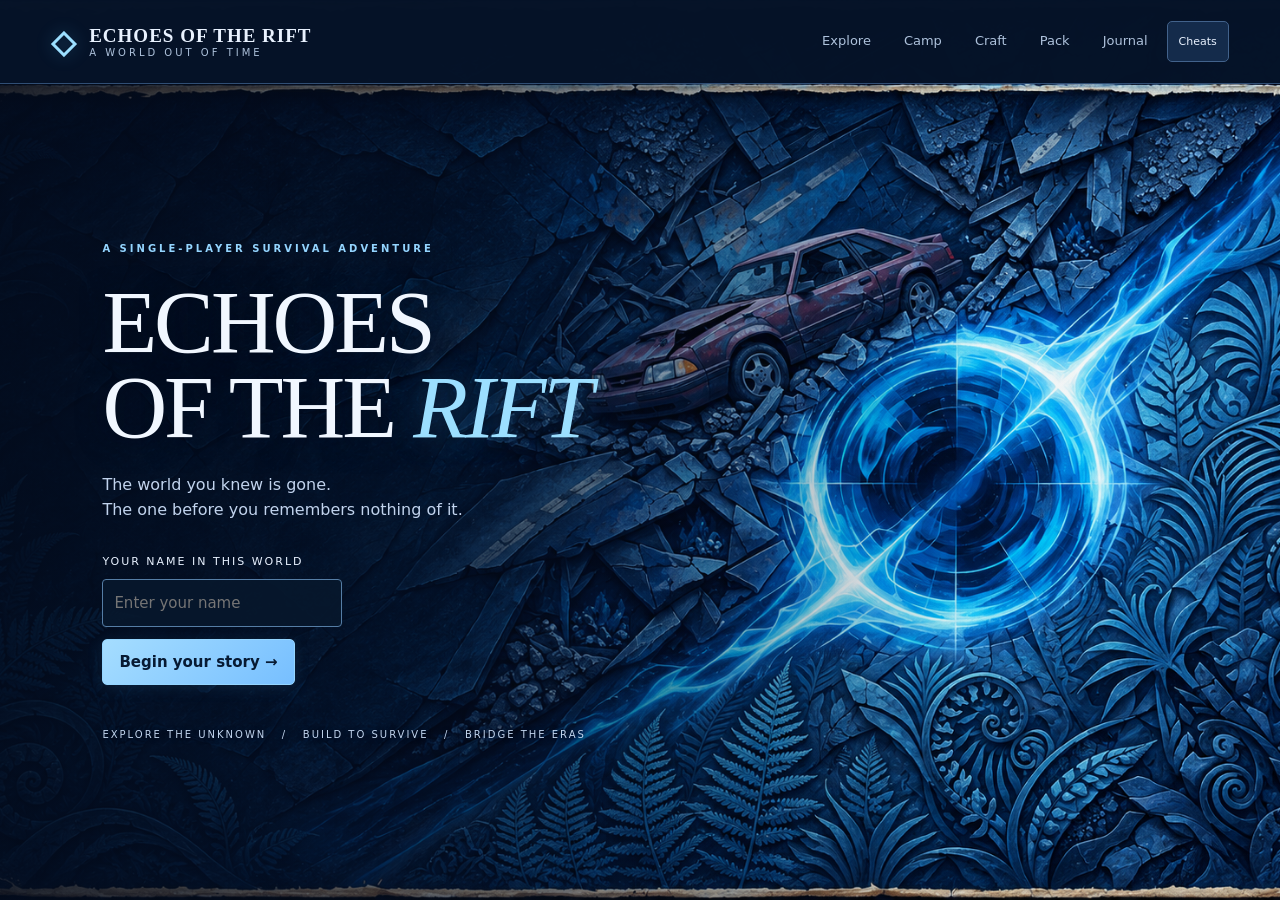
==== index.html @ 446ba833 "Add files via upload" ====
<!doctype html><html lang="en"><head><meta charset="utf-8"><meta name="viewport" content="width=device-width,initial-scale=1,viewport-fit=cover"><meta name="theme-color" content="#071326"><meta name="description" content="Echoes of the Rift — a single-player survival adventure across a fractured prehistoric Earth."><title>Echoes of the Rift · Echoes of the Rift</title><link rel="icon" href="assets/favicon.svg" type="image/svg+xml"><link rel="stylesheet" href="assets/style.css"><script defer src="assets/relationship.js"></script><script defer src="assets/engine.js"></script><script defer src="assets/cheats.js"></script><script defer src="assets/app.js"></script></head><body data-page="title"><header><a class="brand" href="index.html"><span class="sigil">◇</span><span>ECHOES OF THE RIFT<small>A WORLD OUT OF TIME</small></span></a><nav aria-label="Game pages"><a href="world.html" data-nav="world">Explore</a><a href="camp.html" data-nav="camp">Camp</a><a href="crafting.html" data-nav="crafting">Craft</a><a href="inventory.html" data-nav="pack">Pack</a><a href="journal.html" data-nav="journal">Journal</a><button id="cheats-menu" type="button">Cheats<span id="cheats-badge" hidden> · USED</span></button></nav></header><main class="hero"><div class="hero-art" role="img" aria-label="Electric blue temporal rift, shattered highway stone, a burgundy Mustang, and prehistoric fern carvings framed by parchment"></div><div class="hero-content"><div class="eyebrow">A single-player survival adventure</div><h1>ECHOES<br>OF THE <em>RIFT</em></h1><p>The world you knew is gone.<br>The one before you remembers nothing of it.</p><form id="new-game"><label for="hero-name">YOUR NAME IN THIS WORLD</label><input id="hero-name" maxlength="24" placeholder="Enter your name" autocomplete="given-name" required><div class="row"><button class="primary" type="submit">Begin your story →</button><button type="button" id="continue" hidden>Continue journey</button></div></form><div class="hero-footer">EXPLORE THE UNKNOWN &nbsp; / &nbsp; BUILD TO SURVIVE &nbsp; / &nbsp; BRIDGE THE ERAS</div></div></main><div id="notice" role="status" hidden></div><dialog id="dialog" aria-label="Game event"></dialog></body></html>
---- assets/style.css ----
[hidden]{display:none!important}
:root{color-scheme:dark;--bg:#071326;--panel:#102440;--line:#304e74;--ink:#e9f2ff;--muted:#aec2dc;--gold:#94d5ff;--mint:#abd9ff;--purple:#b0bfff}*{box-sizing:border-box}body{margin:0;background:var(--bg);color:var(--ink);font:15px/1.6 system-ui,sans-serif}a{color:inherit;text-decoration:none}button,input,select{font:inherit}button,.button{border:1px solid var(--line);border-radius:5px;background:#1b385d;color:var(--ink);padding:10px 16px;cursor:pointer;display:inline-block}button:hover,.button:hover{border-color:var(--gold);background:#284d79}button:disabled{opacity:.4;cursor:not-allowed}.primary{background:var(--gold);color:#071a33;border-color:var(--gold);font-weight:700}.primary:hover{background:#c4e9ff;color:#102440}input,select{padding:11px;background:#0a1b34;border:1px solid var(--line);color:var(--ink);border-radius:4px;max-width:100%}button:focus-visible,a:focus-visible,input:focus-visible{outline:3px solid var(--purple);outline-offset:3px}header{height:84px;border-bottom:1px solid var(--line);display:flex;align-items:center;justify-content:space-between;padding:0 4vw;gap:15px}.brand{display:flex;align-items:center;gap:12px;font:600 19px Georgia,serif;letter-spacing:1px}.sigil{font-size:32px;color:var(--gold)}header small{font:10px system-ui;display:block;color:var(--muted);letter-spacing:3px}nav{display:flex;gap:5px}nav a{color:var(--muted);padding:10px 14px;font-size:13px}nav a.active{background:#1a3b62;color:var(--gold);border-radius:4px}.shell{max-width:1500px;padding:28px 4vw 40px;margin:auto}.eyebrow{letter-spacing:3px;font-size:10px;font-weight:700;color:var(--gold);text-transform:uppercase}h1,h2,h3{font-family:Georgia,serif;font-weight:400;line-height:1.15}h1{font-size:44px;margin:8px 0 14px}h2{font-size:27px;margin:5px 0 18px}h3{font-size:21px;margin:0 0 12px}p{color:var(--muted)}.page-title{display:flex;justify-content:space-between;align-items:center;gap:18px;margin-bottom:22px}.page-title p{margin:0}.pill{border:1px solid var(--line);padding:5px 10px;color:var(--mint);font-size:11px;border-radius:20px}.grid{display:grid;grid-template-columns:1fr 320px;gap:20px}.cards{display:grid;grid-template-columns:repeat(3,1fr);gap:16px}.card{background:var(--panel);border:1px solid var(--line);border-radius:7px;padding:22px;margin-bottom:16px}.card p{font-size:13px}.card .eyebrow{margin-bottom:12px}.row{display:flex;gap:10px;align-items:center;flex-wrap:wrap}.spread{justify-content:space-between}.muted{color:var(--muted)}.gold{color:var(--gold)}.purple{color:var(--purple)}.tiny{font-size:12px}.metrics{display:grid;grid-template-columns:repeat(4,1fr);gap:14px;margin:18px 0}.metric{background:#10213b;border:1px solid var(--line);padding:13px 17px;border-radius:5px}.metric span{font-size:10px;letter-spacing:2px;color:var(--muted);text-transform:uppercase}.metric strong{display:block;font-weight:400;font-size:20px;margin:3px 0}.bar{height:4px;background:#304e74;margin-top:8px;border-radius:5px;overflow:hidden}.bar i{display:block;height:100%;background:var(--gold)}.world{position:relative;overflow:hidden;border-radius:6px;border:1px solid #47648a;background:#142b4e}.world canvas{display:block;width:100%;aspect-ratio:1.55;touch-action:none}.map-label{position:absolute;left:20px;top:17px;pointer-events:none;text-shadow:0 2px 5px #000}.map-label strong{display:block;font:24px Georgia}.legend{position:absolute;bottom:14px;right:14px;background:#09192dc9;padding:8px 12px;font-size:10px;color:var(--muted);pointer-events:none}.map-actions{display:flex;gap:10px;justify-content:space-between;padding:15px;background:#102440;border-top:1px solid var(--line);flex-wrap:wrap}.locations{display:grid;grid-template-columns:repeat(3,1fr);gap:8px;margin-top:12px}.locations button{text-align:left;font-size:12px}.locations button.selected{border-color:var(--gold);color:var(--gold)}.log{max-height:205px;overflow:auto}.log p{margin:0 0 10px;border-left:2px solid #547ca6;padding-left:10px;font-size:12px}.quest-step{padding:10px 0;border-bottom:1px solid var(--line);font-size:13px}.quest-step.done{color:var(--mint)}.quest-card.completed{opacity:.7}.quest-card.current{border-color:var(--gold)}.inventory{display:grid;grid-template-columns:repeat(3,1fr);gap:9px}.item{padding:14px;background:#0d2240;border:1px solid var(--line);border-radius:5px;font-size:13px}.item b{display:block;color:var(--gold);font-size:22px}.hero{min-height:calc(100svh - 84px);position:relative;display:flex;align-items:center;overflow:hidden}.hero canvas{position:absolute;inset:0;width:100%;height:100%;opacity:.8}.hero:after{content:'';position:absolute;inset:0;background:linear-gradient(90deg,#050f26ed,#07152ba3 46%,#09172b08)}.hero-content{position:relative;z-index:1;padding:70px 8vw;max-width:820px}.hero h1{font-size:clamp(52px,7vw,104px);line-height:.94;letter-spacing:-3px;margin:23px 0}.hero h1 em{color:var(--gold);font-weight:400}.hero p{max-width:470px;font-size:16px}.hero form{margin-top:30px}.hero label{display:block;font-size:11px;letter-spacing:2px;margin-bottom:8px}.hero input{width:240px}.hero .row{margin-top:12px}.hero-footer{margin-top:42px;color:var(--muted);font-size:10px;letter-spacing:2px}.quote{font:italic 21px/1.6 Georgia;color:var(--gold)}.number{font:42px Georgia;color:#6b88b0}.recipe-cost{min-height:50px;font-size:12px;color:var(--muted)}.controls{padding:14px 0;color:var(--muted);font-size:12px}footer{margin-top:30px;color:#94abc9;font-size:11px;border-top:1px solid var(--line);padding-top:16px}#notice{position:fixed;bottom:25px;left:50%;transform:translateX(-50%);z-index:100;background:#94d5ff;color:#081c35;padding:14px 22px;border-radius:5px;max-width:90vw;box-shadow:0 6px 30px #0008}dialog{background:#112644;border:1px solid var(--gold);border-radius:8px;color:var(--ink);max-width:580px;width:94vw;padding:30px}dialog::backdrop{background:#020817de}dialog h2{margin-top:0}.dialog-actions{margin-top:20px;display:flex;gap:10px;flex-wrap:wrap}.path-puzzle{display:grid;grid-template-columns:repeat(4,1fr);gap:8px;margin:18px 0}.path-puzzle button{min-height:58px}.path-puzzle .chosen{background:#354d89}.health{color:#e4a49b}.banner{background:#1c355d;border:1px solid #4b6da0;border-radius:5px;padding:15px 20px;margin-bottom:20px}.hidden{display:none!important}details{padding:12px 0}summary{cursor:pointer;color:var(--gold)}.danger{border-color:#a96e64;color:#e5a99d}@media(max-width:1000px){header{height:auto;padding:15px 4vw;flex-wrap:wrap}.grid{grid-template-columns:1fr 280px}.cards{grid-template-columns:repeat(2,1fr)}nav a{padding:8px 9px}.inventory{grid-template-columns:repeat(2,1fr)}}@media(max-width:740px){header{gap:10px}.brand{font-size:16px}header small{font-size:8px}nav{width:100%;overflow:auto;justify-content:space-between}nav a{padding:7px 8px;font-size:12px}.shell{padding:20px 4vw}.grid{grid-template-columns:1fr}.cards{grid-template-columns:1fr}.metrics{gap:6px;grid-template-columns:repeat(2,1fr)}h1{font-size:34px}.page-title{align-items:flex-start}.page-title .pill{white-space:nowrap}.hero-content{padding:40px 6vw}.hero h1{letter-spacing:-2px}.hero input{width:100%}.hero .row>*{flex:1}.world canvas{aspect-ratio:1.05}.locations{grid-template-columns:repeat(2,1fr)}.map-label strong{font-size:18px}.legend{font-size:8px}.card{padding:18px}.inventory{grid-template-columns:repeat(2,1fr)}}@media(prefers-reduced-motion:reduce){*{scroll-behavior:auto!important}}

.art-panel{margin:0 0 16px;overflow:hidden;border-radius:5px;background:#08182f;border:1px solid #476083}.art-panel svg{display:block;width:100%;height:auto;overflow:hidden}.story-panels{display:grid;grid-template-columns:repeat(2,minmax(0,1fr));gap:10px;align-items:start}.story-panels .art-panel{margin:0}.story-panels .art-panel:last-child{grid-column:1/-1;width:60%;justify-self:center}.recipe-card{overflow:hidden}.recipe-card>.art-panel{margin:-22px -22px 18px;border:0;border-radius:0}.recipe-card>.art-panel svg{max-height:180px}.camp-scene{position:relative}.camp-scene>.art-panel{margin:0}.camp-scene svg{max-height:420px}.scene-caption{padding:18px 22px;background:#142d4c;border:1px solid var(--line);border-top:0;border-radius:0 0 5px 5px}.scene-caption h2{margin-bottom:0}.companion-art{max-width:420px}.quest-art{max-width:520px}.field-guide{display:grid;grid-template-columns:1fr 1fr;gap:12px}.field-guide .art-panel{margin:0}.hero-art{position:absolute;inset:0;background:linear-gradient(0deg,#081b3899,#081b3855),url('art/story-sheet.jpg');background-size:cover;opacity:.5}.hero canvas{opacity:.35}dialog .art-panel{max-height:260px}dialog .art-panel svg{max-height:260px}.location-art>.art-panel{margin:-22px -22px 20px;border:0;border-radius:5px 5px 0 0}@media(max-width:740px){.recipe-card>.art-panel{margin:-18px -18px 18px}.story-panels{gap:6px}.story-panels .art-panel:last-child{width:80%}.location-art>.art-panel{margin:-18px -18px 18px}.field-guide{grid-template-columns:1fr}.hero-art{background-position:65% center}}

.recipe-card>.art-panel svg,.camp-scene svg,dialog .art-panel svg{max-height:none}dialog .art-panel{max-height:none;max-width:460px;margin-left:auto;margin-right:auto}
/* The supplied map is displayed intact; all labels are live HTML controls. */
.atlas{border:1px solid #586257;border-radius:8px;overflow:hidden;background:#0a1a30}.atlas-toolbar{padding:13px 16px;background:#173153;display:flex;gap:12px;align-items:center;justify-content:space-between;flex-wrap:wrap}.atlas-subtitle{display:block;font:17px Georgia;margin-top:3px;color:#d0e7ff}.atlas-tools{display:flex;align-items:center;gap:5px;flex-wrap:wrap}.atlas-tools button{padding:6px 10px;font-size:11px;min-height:36px}.atlas-tools output{font:11px system-ui;min-width:34px;text-align:center;color:var(--gold)}.atlas-viewport{position:relative;width:100%;aspect-ratio:1376/850;overflow:hidden;background:#07152c;touch-action:none;cursor:grab;isolation:isolate}.atlas-viewport.grabbing{cursor:grabbing}.atlas-stage{position:absolute;left:0;top:0;transform-origin:0 0;will-change:transform;--map-inverse:1}.atlas-stage>img{width:100%;height:100%;display:block;user-select:none;-webkit-user-drag:none;pointer-events:none}.atlas-marker{position:absolute;display:flex;flex-direction:column;align-items:center;gap:3px;transform:translate(-50%,-14px) scale(var(--map-inverse));transform-origin:50% 14px;padding:0;background:none;border:0;border-radius:0;white-space:nowrap;z-index:2;line-height:1.2;min-width:38px;min-height:42px;color:#e4efff;box-shadow:none}.atlas-marker:hover{background:none;border:0;z-index:10}.marker-dot{display:flex;align-items:center;justify-content:center;background:#0f2848ef;border:1px solid #9ccff7;width:26px;height:26px;border-radius:50%;color:#bee8ff;font-size:16px;box-shadow:0 1px 8px #0008}.marker-label{background:#0d2342f0;border:1px solid #6b92ba;padding:5px 8px;border-radius:3px;color:#ebf4ff;font-size:10px;font-weight:600;letter-spacing:.2px;box-shadow:0 2px 8px #0006;text-align:center;max-width:165px;white-space:normal}.marker-label small{display:block;font-size:8px;letter-spacing:1.3px;color:#abd9ff;margin-top:3px}.atlas-marker.current .marker-dot{background:#9bd9ff;color:#102440;border-color:#e0f5ff}.atlas-marker.current .marker-label{border-color:#9bd9ff}.atlas-marker.anomaly .marker-dot{border-color:#ccadff;color:#dfcaff;background:#3b2355}.atlas-marker.locked .marker-label{color:#b9c9df;background:#122540ed}.atlas-marker.locked .marker-dot{color:#a4b6cd;border-color:#708dad}.atlas-marker.selected{z-index:8}.atlas-marker.selected .marker-dot{outline:3px solid #bceaffbb;outline-offset:3px}.atlas-marker.selected .marker-label,.atlas-marker:hover .marker-label{background:#a7dfff;color:#10223e;border-color:#e3f5ff}.atlas-marker.selected .marker-label small{color:#204d78}.atlas-stage.labels-off .marker-label{opacity:0;pointer-events:none}.atlas-stage.labels-off .atlas-marker:hover .marker-label,.atlas-stage.labels-off .atlas-marker:focus-visible .marker-label{opacity:1}.atlas-key{position:absolute;bottom:10px;left:12px;pointer-events:none;font:9px system-ui;letter-spacing:1px;background:#0a2341e8;color:#d6ecff;border:1px solid #84a8d077;padding:7px 10px;border-radius:3px}.atlas-selection{display:grid;grid-template-columns:1fr auto;gap:14px;padding:20px;border-top:1px solid #586257;background:#132b4a}.atlas-selection h2{font-size:25px;margin:7px 0}.atlas-selection p{font-size:12px;margin:8px 0}.atlas-actions{display:flex;flex-direction:column;justify-content:center;gap:8px;max-width:230px}.atlas-actions button{font-size:12px}.atlas-destinations{margin:10px 0 16px}.atlas-destinations summary{font-size:12px}.atlas-destinations .locations{grid-template-columns:repeat(3,1fr)}@media(max-width:1000px){.grid:has(.atlas){grid-template-columns:1fr}.grid:has(.atlas)>aside{display:grid;grid-template-columns:repeat(3,1fr);gap:14px;align-items:start}}@media(max-width:740px){.atlas-toolbar{padding:12px;gap:10px}.atlas-toolbar>div{width:100%}.atlas-tools button{min-height:42px;padding:8px 10px}.atlas-viewport{aspect-ratio:1.15;min-height:310px}.atlas-selection{grid-template-columns:1fr;padding:16px}.atlas-actions{max-width:none;flex-direction:column}.atlas-actions button{width:100%;min-height:44px}.atlas-destinations .locations{grid-template-columns:repeat(2,1fr)}.marker-label{font-size:10px;padding:5px 7px;max-width:135px}.grid:has(.atlas)>aside{display:block}.atlas-key{font-size:8px;padding:6px;left:7px;bottom:7px}}

.grid>section,.grid>aside{min-width:0}.atlas-stage.overview .atlas-marker:not(.selected):not(.current) .marker-label{opacity:0;pointer-events:none}.atlas-stage.overview .atlas-marker:hover .marker-label,.atlas-stage.overview .atlas-marker:focus-visible .marker-label{opacity:1}.atlas-stage.labels-off .atlas-marker.selected .marker-label{opacity:0}

.atlas-stage.night>img{filter:brightness(.65) saturate(.8)}.atlas-stage.night.lit>img{filter:brightness(.88)}
.bond-card{border-color:#506b9a;background:linear-gradient(135deg,#152b4a,#182646)}.bond-card .pill{color:#cbddff;border-color:#667fa8}.bond-meters{display:grid;grid-template-columns:1fr 1fr;gap:20px;margin:24px 0}.bond-meters .row{font-size:12px}.bond-meters strong{color:#cce8ff;font-weight:500}.bond-meters small{color:#a5b8d4;font-size:10px}.bond-track{height:7px;background:#334d74;overflow:hidden;border-radius:10px;margin-top:9px}.bond-track i{display:block;height:100%;background:#a8c3ff;border-radius:10px}.bond-meters>div:first-child i{background:#8ed1ff}.bond-next{padding:13px 16px;border-left:2px solid #a8c3ff;background:#0b1d3855}.bond-activities{display:grid;grid-template-columns:repeat(3,1fr);gap:8px;margin-top:18px}.bond-activities button{text-align:left;font-size:13px;min-height:76px}.bond-activities small{display:block;font-size:10px;color:#c1d3ed;margin-top:7px;line-height:1.5}.bond-perks{border-top:1px solid #465e86;padding-top:18px;margin-top:20px}.bond-perks h3{font-size:20px}.bond-perks p{font-size:12px}.bond-ending{border:1px solid #769bc1;padding:18px;border-radius:5px;margin:18px 0}.bond-ending h3{margin-top:8px}.bond-memory{display:flex;gap:18px;border-top:1px solid #3e5478;padding:20px 0}.bond-memory h3{font-size:21px}.bond-memory p{margin:7px 0 12px}.bond-inline{border-top:1px solid #435f85;padding-top:12px;margin-top:16px;display:flex;flex-direction:column;gap:3px;font-size:12px}.bond-inline small{color:#b8cdff}.bond-dialogue{border-left:2px solid #9fbfff;padding-left:18px}.bond-dialogue p{margin:16px 0}.bond-dialogue strong{display:block;font-size:10px;text-transform:uppercase;letter-spacing:1.6px;color:#abd9ff;margin-bottom:6px}.bond-dialogue span{font:italic 17px/1.65 Georgia;color:#e0eaff}.bond-cinematic{position:relative;overflow:hidden;border-radius:6px;border:1px solid #54739e;margin-bottom:18px;background:#0a203d}.bond-cinematic .art-panel{margin:0;border:0;border-radius:0;max-width:none;transform:scale(1.04)}.bond-cinematic span{position:absolute;bottom:0;left:0;right:0;background:linear-gradient(transparent,#081b35ed);padding:28px 14px 12px;font-size:10px;letter-spacing:1.2px;text-transform:uppercase;color:#c5e8ff}.bond-cinematic.commitment .art-panel{animation:quiet-embrace 6s ease-out both}.ending-copy{font:18px/1.8 Georgia;color:#dceaff}.dialog-actions:has(+*){margin-top:20px}dialog:has(.bond-dialogue),dialog:has(.commitment){max-width:660px}dialog .dialog-actions button{font-size:12px;text-align:left;white-space:normal}dialog .dialog-actions{flex-direction:column}dialog .dialog-actions button:last-child{align-self:flex-start}.bond-card>a{display:inline-block;margin-top:12px}@keyframes quiet-embrace{from{transform:scale(1.13) translateY(2%)}to{transform:scale(1) translateY(0)}}@media(max-width:740px){.bond-activities{grid-template-columns:1fr}.bond-activities button{min-height:60px}.bond-meters{gap:12px}.bond-memory{gap:12px}.bond-dialogue span{font-size:16px}dialog{padding:20px;max-height:92svh;overflow:auto}.bond-card .row.spread{align-items:flex-start}}@media(prefers-reduced-motion:reduce){.bond-cinematic.commitment .art-panel{animation:none;transform:none}}

/* Blue rift visual direction: original illustrations remain in their natural colors. */
body{min-height:100svh;isolation:isolate;background:var(--bg)}body::before{content:'';position:fixed;inset:0;z-index:-1;pointer-events:none;background:linear-gradient(115deg,rgba(5,15,34,.84),rgba(8,22,47,.9)),url('art/blue-rift-background.png') center/cover no-repeat}header{background:rgba(6,19,40,.96);box-shadow:0 4px 20px #02071630}.card{background:rgba(16,36,64,.96);box-shadow:0 8px 26px #02091824}.metric{background:rgba(14,32,59,.96)}nav a.active{box-shadow:inset 0 -2px #82caff}.primary{background:linear-gradient(135deg,#a5ddff,#77bfff);box-shadow:0 3px 16px #45a9ef20}.primary:hover{background:#c4e9ff}.hero{background:#06152b}.hero-art{opacity:1;background:url('art/blue-rift-background.png') center/cover no-repeat}.hero:after{background:linear-gradient(90deg,rgba(3,12,29,.86),rgba(4,15,35,.49) 44%,rgba(5,19,41,.03) 76%)}.hero-content{max-width:800px}.hero h1{color:#f1f7ff;text-shadow:0 4px 28px #01091899}.hero h1 em{color:#9cdfff;text-shadow:0 0 35px #58b9ff38}.hero p{color:#c1d3ed}.hero input{background:#07182de8;border-color:#557da5}.hero-footer{color:#c1d5ee;text-shadow:0 1px 5px #02091f}.brand .sigil{color:#9cdfff;text-shadow:0 0 18px #52b9ff55}.pill{color:#bde2ff}.bond-card{background:linear-gradient(135deg,#122b4aed,#1c2b50f5)}.quest-card.completed{opacity:.85}.bar i{background:linear-gradient(90deg,#67aeef,#b5e6ff)}.bond-meters>div:first-child i{background:linear-gradient(90deg,#5faeed,#aadeff)}.bond-meters>div:last-child i{background:linear-gradient(90deg,#839ee6,#c5d5ff)}.atlas{box-shadow:0 10px 30px #020a1a55}.atlas-marker.current .marker-dot{box-shadow:0 0 15px #7bcfff66}.log p{color:#b7cbe5}#notice{background:#a2d9ff;border:1px solid #d2edff;color:#071d38;box-shadow:0 6px 30px #01081766}dialog{background:linear-gradient(145deg,#102541,#152f53);box-shadow:0 18px 70px #010819aa}dialog::backdrop{background:#020817d9}.ending-copy{color:#e0ecff}@media(max-width:740px){.hero-art{background-position:68% center}.hero:after{background:linear-gradient(90deg,#041129ed,#06162db5)}.hero-content{padding-top:40px;padding-bottom:50px}body::before{background-position:64% center}}
nav #cheats-menu{font-size:11px;padding:6px 11px;background:#142b4b;border-color:#42628b;white-space:nowrap}#cheats-badge{font-size:8px;color:#bfdcff}nav #cheats-menu.cheats-used{border-color:#93c7ff}#cheats-unlock-form label{display:block;margin:15px 0 6px}#cheat-code{width:100%;letter-spacing:3px}.cheat-status{padding:11px 14px;background:#173b5a;border:1px solid #648cb5;border-radius:4px;font-size:11px;color:#d9ecff}.cheat-status.used{border-color:#9bb9f2;background:#213a60}.cheat-options{display:grid;gap:0}.cheat-option{display:flex;justify-content:space-between;align-items:center;gap:18px;padding:14px 0;border-bottom:1px solid #365277;cursor:pointer}.cheat-option strong{display:block;font-size:13px;font-weight:600;color:#e3f0ff}.cheat-option span{display:block;font-size:11px;color:#b6cce8;margin-top:4px;line-height:1.55}.cheat-option input{width:19px;height:19px;flex:none;accent-color:#82caff}.cheat-instant{display:grid;gap:8px;margin-top:20px}.cheat-instant button{text-align:left;font-size:12px}.cheat-instant small{display:block;color:#bed1eb;font-size:10px;line-height:1.5;margin-top:5px}dialog:has(.cheat-options){max-width:620px;max-height:90svh;overflow:auto}@media(max-width:740px){nav #cheats-menu{font-size:10px;padding:5px 7px}#cheats-badge{font-size:7px}.cheat-option{gap:12px}.cheat-option input{width:22px;height:22px}}
/* Phone comfort and notch-safe spacing. */
@media(max-width:740px){header{padding-top:calc(14px + env(safe-area-inset-top,0px));padding-left:max(4vw,env(safe-area-inset-left,0px));padding-right:max(4vw,env(safe-area-inset-right,0px))}nav a{display:flex;align-items:center;justify-content:center;min-height:44px;min-width:44px;padding:7px 5px}nav #cheats-menu{min-height:44px;min-width:44px}button,.button{min-height:44px;touch-action:manipulation}input,select{font-size:16px}.hero{min-height:calc(100svh - 142px)}.hero .row{flex-direction:column;align-items:stretch;gap:10px}.hero .row>*{flex:auto;width:100%;white-space:nowrap;min-height:48px}.hero-content{padding-left:max(6vw,env(safe-area-inset-left,0px));padding-right:max(6vw,env(safe-area-inset-right,0px));padding-bottom:calc(36px + env(safe-area-inset-bottom,0px))}.shell{padding-left:max(4vw,env(safe-area-inset-left,0px));padding-right:max(4vw,env(safe-area-inset-right,0px));padding-bottom:calc(35px + env(safe-area-inset-bottom,0px))}.atlas-tools button{min-width:44px;min-height:44px}.atlas-marker{min-width:44px;min-height:44px}.atlas-actions button{min-height:48px}#notice{bottom:calc(20px + env(safe-area-inset-bottom,0px))}dialog,dialog:has(.cheat-options){max-height:calc(100svh - env(safe-area-inset-top,0px) - env(safe-area-inset-bottom,0px) - 24px)}}
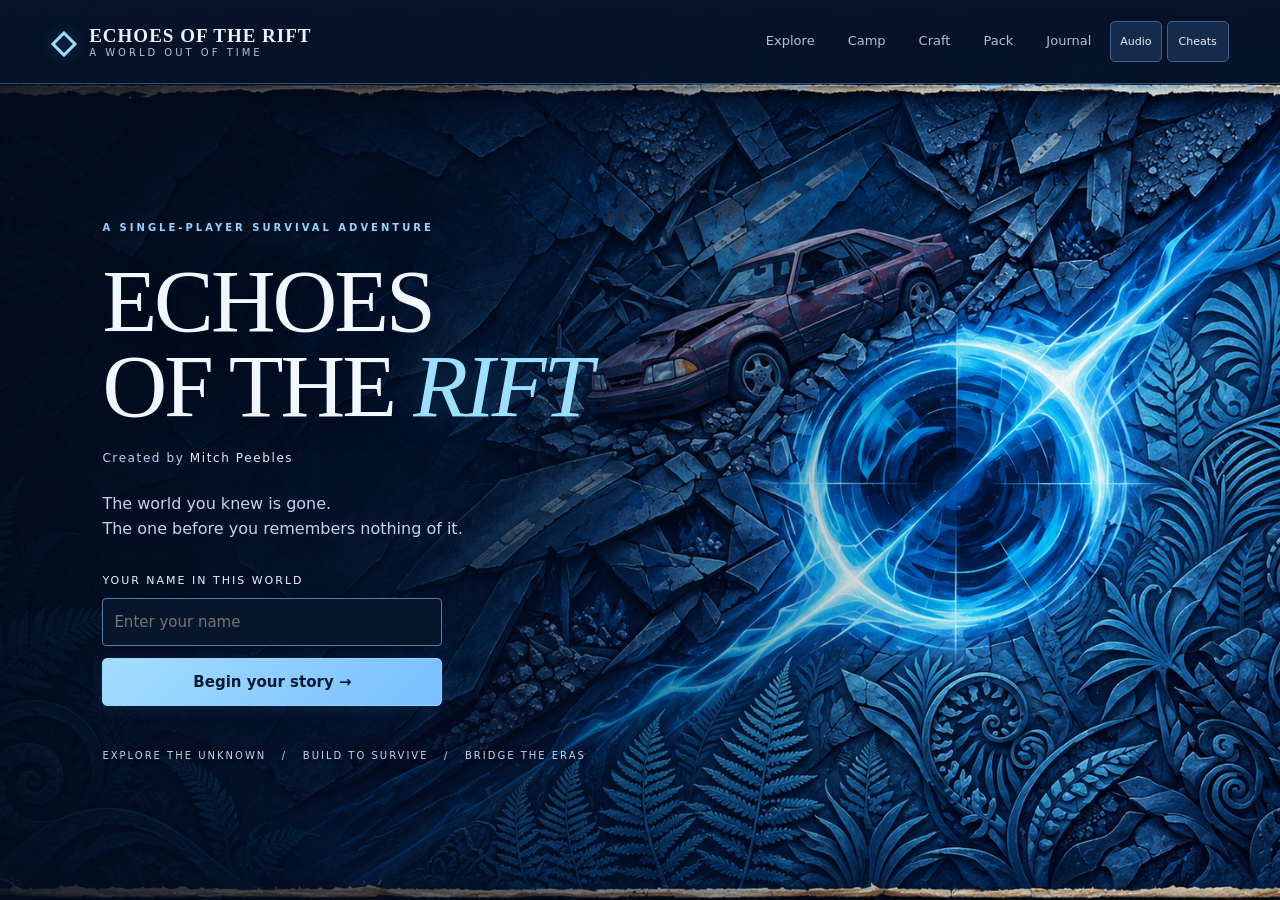
==== commit c3fedfd0: "Add files via upload" ====
--- a/index.html
+++ b/index.html
@@ -1 +1 @@
-<!doctype html><html lang="en"><head><meta charset="utf-8"><meta name="viewport" content="width=device-width,initial-scale=1,viewport-fit=cover"><meta name="theme-color" content="#071326"><meta name="description" content="Echoes of the Rift — a single-player survival adventure across a fractured prehistoric Earth."><title>Echoes of the Rift · Echoes of the Rift</title><link rel="icon" href="assets/favicon.svg" type="image/svg+xml"><link rel="stylesheet" href="assets/style.css"><script defer src="assets/relationship.js"></script><script defer src="assets/engine.js"></script><script defer src="assets/cheats.js"></script><script defer src="assets/app.js"></script></head><body data-page="title"><header><a class="brand" href="index.html"><span class="sigil">◇</span><span>ECHOES OF THE RIFT<small>A WORLD OUT OF TIME</small></span></a><nav aria-label="Game pages"><a href="world.html" data-nav="world">Explore</a><a href="camp.html" data-nav="camp">Camp</a><a href="crafting.html" data-nav="crafting">Craft</a><a href="inventory.html" data-nav="pack">Pack</a><a href="journal.html" data-nav="journal">Journal</a><button id="cheats-menu" type="button">Cheats<span id="cheats-badge" hidden> · USED</span></button></nav></header><main class="hero"><div class="hero-art" role="img" aria-label="Electric blue temporal rift, shattered highway stone, a burgundy Mustang, and prehistoric fern carvings framed by parchment"></div><div class="hero-content"><div class="eyebrow">A single-player survival adventure</div><h1>ECHOES<br>OF THE <em>RIFT</em></h1><p>The world you knew is gone.<br>The one before you remembers nothing of it.</p><form id="new-game"><label for="hero-name">YOUR NAME IN THIS WORLD</label><input id="hero-name" maxlength="24" placeholder="Enter your name" autocomplete="given-name" required><div class="row"><button class="primary" type="submit">Begin your story →</button><button type="button" id="continue" hidden>Continue journey</button></div></form><div class="hero-footer">EXPLORE THE UNKNOWN &nbsp; / &nbsp; BUILD TO SURVIVE &nbsp; / &nbsp; BRIDGE THE ERAS</div></div></main><div id="notice" role="status" hidden></div><dialog id="dialog" aria-label="Game event"></dialog></body></html>+<!doctype html><html lang="en"><head><meta charset="utf-8"><meta name="viewport" content="width=device-width,initial-scale=1,viewport-fit=cover"><meta name="author" content="Mitch Peebles"><meta name="theme-color" content="#071326"><meta name="description" content="Echoes of the Rift — a single-player survival adventure across a fractured prehistoric Earth."><title>Echoes of the Rift · Echoes of the Rift</title><link rel="icon" href="assets/favicon.svg" type="image/svg+xml"><link rel="stylesheet" href="assets/style.css"><script defer src="assets/relationship.js"></script><script defer src="assets/engine.js"></script><script defer src="assets/cheats.js"></script><script defer src="assets/scenes.js"></script><script defer src="assets/audio.js"></script><script defer src="assets/saves.js"></script><script defer src="assets/app.js"></script></head><body data-page="title"><header><a class="brand" href="index.html"><span class="sigil">◇</span><span>ECHOES OF THE RIFT<small>A WORLD OUT OF TIME</small></span></a><nav aria-label="Game pages"><a href="world.html" data-nav="world">Explore</a><a href="camp.html" data-nav="camp">Camp</a><a href="crafting.html" data-nav="crafting">Craft</a><a href="inventory.html" data-nav="pack">Pack</a><a href="journal.html" data-nav="journal">Journal</a><button id="sound-menu" aria-label="Audio settings" type="button">Audio</button><button id="cheats-menu" type="button">Cheats<span id="cheats-badge" hidden> · USED</span></button></nav></header><main class="hero"><div class="hero-art" role="img" aria-label="Electric blue temporal rift, shattered highway stone, a burgundy Mustang, and prehistoric fern carvings framed by parchment"></div><div class="hero-content"><div class="eyebrow">A single-player survival adventure</div><h1>ECHOES<br>OF THE <em>RIFT</em></h1><p class="author-credit">Created by <strong>Mitch Peebles</strong></p><p>The world you knew is gone.<br>The one before you remembers nothing of it.</p><form id="new-game"><label for="hero-name">YOUR NAME IN THIS WORLD</label><input id="hero-name" maxlength="24" placeholder="Enter your name" autocomplete="given-name" required><div class="row"><button class="primary" type="submit">Begin your story →</button><button type="button" id="continue" hidden>Continue journey</button><button type="button" id="load-manual-title" hidden>Load saved game</button></div></form><div class="hero-footer">EXPLORE THE UNKNOWN &nbsp; / &nbsp; BUILD TO SURVIVE &nbsp; / &nbsp; BRIDGE THE ERAS</div></div></main><div id="notice" role="status" hidden></div><dialog id="dialog" aria-label="Game event"></dialog></body></html>
--- a/assets/style.css
+++ b/assets/style.css
@@ -17,3 +17,8 @@
 nav #cheats-menu{font-size:11px;padding:6px 11px;background:#142b4b;border-color:#42628b;white-space:nowrap}#cheats-badge{font-size:8px;color:#bfdcff}nav #cheats-menu.cheats-used{border-color:#93c7ff}#cheats-unlock-form label{display:block;margin:15px 0 6px}#cheat-code{width:100%;letter-spacing:3px}.cheat-status{padding:11px 14px;background:#173b5a;border:1px solid #648cb5;border-radius:4px;font-size:11px;color:#d9ecff}.cheat-status.used{border-color:#9bb9f2;background:#213a60}.cheat-options{display:grid;gap:0}.cheat-option{display:flex;justify-content:space-between;align-items:center;gap:18px;padding:14px 0;border-bottom:1px solid #365277;cursor:pointer}.cheat-option strong{display:block;font-size:13px;font-weight:600;color:#e3f0ff}.cheat-option span{display:block;font-size:11px;color:#b6cce8;margin-top:4px;line-height:1.55}.cheat-option input{width:19px;height:19px;flex:none;accent-color:#82caff}.cheat-instant{display:grid;gap:8px;margin-top:20px}.cheat-instant button{text-align:left;font-size:12px}.cheat-instant small{display:block;color:#bed1eb;font-size:10px;line-height:1.5;margin-top:5px}dialog:has(.cheat-options){max-width:620px;max-height:90svh;overflow:auto}@media(max-width:740px){nav #cheats-menu{font-size:10px;padding:5px 7px}#cheats-badge{font-size:7px}.cheat-option{gap:12px}.cheat-option input{width:22px;height:22px}}
 /* Phone comfort and notch-safe spacing. */
 @media(max-width:740px){header{padding-top:calc(14px + env(safe-area-inset-top,0px));padding-left:max(4vw,env(safe-area-inset-left,0px));padding-right:max(4vw,env(safe-area-inset-right,0px))}nav a{display:flex;align-items:center;justify-content:center;min-height:44px;min-width:44px;padding:7px 5px}nav #cheats-menu{min-height:44px;min-width:44px}button,.button{min-height:44px;touch-action:manipulation}input,select{font-size:16px}.hero{min-height:calc(100svh - 142px)}.hero .row{flex-direction:column;align-items:stretch;gap:10px}.hero .row>*{flex:auto;width:100%;white-space:nowrap;min-height:48px}.hero-content{padding-left:max(6vw,env(safe-area-inset-left,0px));padding-right:max(6vw,env(safe-area-inset-right,0px));padding-bottom:calc(36px + env(safe-area-inset-bottom,0px))}.shell{padding-left:max(4vw,env(safe-area-inset-left,0px));padding-right:max(4vw,env(safe-area-inset-right,0px));padding-bottom:calc(35px + env(safe-area-inset-bottom,0px))}.atlas-tools button{min-width:44px;min-height:44px}.atlas-marker{min-width:44px;min-height:44px}.atlas-actions button{min-height:48px}#notice{bottom:calc(20px + env(safe-area-inset-bottom,0px))}dialog,dialog:has(.cheat-options){max-height:calc(100svh - env(safe-area-inset-top,0px) - env(safe-area-inset-bottom,0px) - 24px)}}
+/* Touch-first scene exploration. */
+.hero .row{flex-direction:column;align-items:stretch;max-width:340px}.hero .row>*{width:100%;min-height:48px;flex:auto}.hero input{width:340px;max-width:100%}.scene-hud{display:flex;gap:10px;flex-wrap:wrap;background:#0b213de8;border:1px solid #36577e;border-radius:5px;padding:10px 14px;margin:12px 0}.scene-hud span{font-size:11px;color:#bfd4ee}.scene-hud b{color:#eff7ff;font-weight:500}.scene-hud span:last-child{margin-left:auto;color:#a4d9ff}.scene-intro{max-width:850px;font-size:13px}.scene-layout{display:grid;grid-template-columns:minmax(0,1fr) 300px;gap:20px;align-items:start}.scene-layout>section,.scene-layout>aside{min-width:0}.exploration-stage{position:relative;overflow:hidden;background:#07162b;border:1px solid #6386ad;border-radius:7px}.exploration-stage>.art-panel{margin:0;border:0;border-radius:0}.exploration-stage>.art-panel svg{width:100%;height:auto}.scene-hotspot{position:absolute;transform:translate(-50%,-50%);display:flex;flex-direction:column;align-items:center;gap:3px;min-width:48px;min-height:48px;padding:0;border:0;background:transparent;z-index:2;line-height:1.2}.scene-hotspot:hover{background:transparent;border:0;z-index:5}.scene-hotspot>span{display:grid;place-items:center;width:36px;height:36px;border-radius:50%;background:#102747ed;border:2px solid #aedfff;color:#e1f4ff;font-size:11px;font-weight:600;box-shadow:0 0 0 4px #07172b55,0 2px 8px #0008}.scene-hotspot small{display:block;max-width:150px;color:#edf7ff;background:#0a1e3ae8;border:1px solid #769bc1;padding:4px 8px;border-radius:4px;font-size:10px;white-space:normal;box-shadow:0 2px 5px #0005}.scene-hotspot.selected>span{background:#bce7ff;color:#0b2440;outline:3px solid #9cdfff66;outline-offset:3px}.scene-hotspot.found>span{background:#1c4768;color:#c1e8ff;border-color:#6d9cc0}.scene-hotspot.found small{opacity:.78}.scene-hotspot.unidentified>span{border-style:dashed}.exploration-stage.night>.art-panel{filter:brightness(.58) saturate(.85)}.exploration-stage.night.lit>.art-panel{filter:brightness(.88)}.scene-tools{margin:14px 0 4px}.scene-tools button{font-size:12px;min-height:44px}.scene-object-list{display:grid;grid-template-columns:repeat(2,1fr);gap:8px;margin-top:16px}.scene-object-list button{text-align:left;font-size:12px;min-height:48px}.scene-object-list button.selected{border-color:#a7dfff;background:#274d77}.scene-detail{position:sticky;top:18px;margin:0}.scene-detail h2{font-size:26px}.scene-detail p{font-size:13px}.scene-detail>.primary{width:100%;min-height:48px}.scene-requirement,.scene-feedback{border-left:2px solid #a8d9ff;padding:10px 12px;background:#102e50;font-size:12px!important}.scene-exits{display:flex;flex-direction:column;gap:10px;border-top:1px solid #3c5b81;padding-top:15px;margin-top:18px}.scene-exits .button,.scene-exits button{text-align:center;font-size:12px;min-height:44px}.maya-clue{outline:2px solid #a0d9ff;outline-offset:2px}.discovery-journal{padding:0 0 24px;margin-bottom:24px;border-bottom:1px solid #42638c}.discovery-journal article{border-top:1px solid #324f75;padding:18px 0}.discovery-journal article h3{font-size:20px;margin:8px 0}.audio-switches{display:flex;gap:18px;flex-wrap:wrap;padding:12px 0}.audio-switches label,.audio-narration{display:flex;align-items:center;gap:10px;font-size:13px;min-height:44px}.audio-switches input,.audio-narration input{width:20px;height:20px;accent-color:#8ed2ff;flex:none}.audio-sliders{display:grid;gap:15px;margin:15px 0}.audio-sliders label{display:block;min-height:58px}.audio-sliders label>span{display:flex;justify-content:space-between;align-items:center;font-size:13px;color:#d4e8ff}.audio-sliders output{color:#b9dfff;font-size:12px}.audio-sliders input[type=range]{display:block;width:100%;height:44px;accent-color:#8ed2ff;padding:0;background:transparent;cursor:pointer;border:0}.audio-narration{align-items:flex-start;margin:18px 0}#sound-menu{font-size:11px;min-width:44px;padding:6px 9px;border-color:#42628b;background:#142b4b}dialog:has(.audio-sliders){max-height:90svh;overflow:auto}@media(max-width:1000px){.scene-layout{grid-template-columns:minmax(0,1fr) 270px}}@media(max-width:740px){.scene-layout{grid-template-columns:1fr;gap:14px}.scene-detail{position:static}.scene-hud{gap:7px;padding:10px}.scene-hud span:last-child{margin-left:0;width:100%}.scene-hotspot small{display:none}.scene-hotspot.selected small{display:block;max-width:120px}.scene-hotspot>span{width:38px;height:38px}.scene-tools{display:grid;grid-template-columns:1fr 1fr;gap:8px}.scene-tools button{font-size:11px;padding:8px}.scene-tools #scene-maya{grid-column:1/-1}.scene-object-list{grid-template-columns:1fr 1fr;margin-top:12px}.scene-detail h2{font-size:24px}.scene-exits{display:grid;grid-template-columns:1fr 1fr}.scene-exits>a:last-child{grid-column:1/-1;text-align:center}#sound-menu{font-size:10px;padding:5px;min-height:44px;min-width:44px}dialog:has(.audio-sliders){max-height:calc(100svh - env(safe-area-inset-top,0px) - env(safe-area-inset-bottom,0px) - 24px)}}
+.page-meta{display:flex;flex-direction:column;gap:9px;align-items:flex-end;flex:none}.page-meta>button{font-size:11px;min-height:44px;min-width:96px;background:#17385d;border-color:#638cb8}.manual-save-card{padding:14px 0;border-bottom:1px solid #3b5b82;margin-bottom:16px}.manual-save-card button{margin:0 6px 8px 0;font-size:12px;min-height:44px}@media(max-width:740px){.page-meta{gap:7px}.page-meta .pill{font-size:9px}.page-meta>button{font-size:10px;min-width:82px}.page-title{gap:10px}.page-title>div:first-child{min-width:0}.page-title h1{overflow-wrap:break-word}.manual-save-card button{width:100%;margin-right:0}}
+.hero .author-credit{font:12px/1.5 system-ui,sans-serif;letter-spacing:1.6px;color:#b8d6f3;margin:-2px 0 24px}.author-credit strong{font-weight:500;color:#dfedff}@media(max-width:740px){.hero .author-credit{font-size:11px;letter-spacing:1px;margin:0 0 20px}}
+.scene-detail{scroll-margin-top:12px}
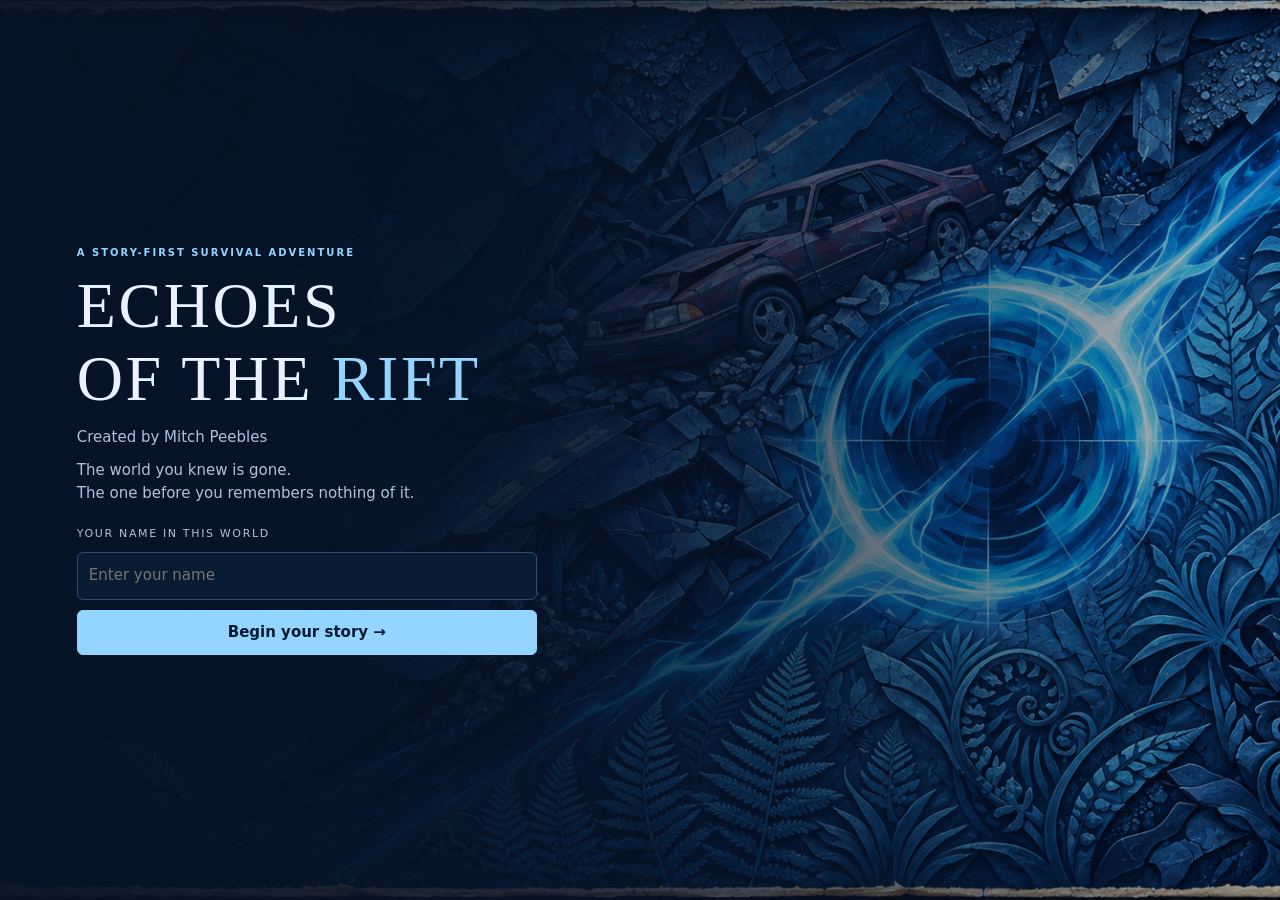
==== commit 98f5047e: "Add files via upload" ====
--- a/index.html
+++ b/index.html
@@ -1 +1,23 @@
-<!doctype html><html lang="en"><head><meta charset="utf-8"><meta name="viewport" content="width=device-width,initial-scale=1,viewport-fit=cover"><meta name="author" content="Mitch Peebles"><meta name="theme-color" content="#071326"><meta name="description" content="Echoes of the Rift — a single-player survival adventure across a fractured prehistoric Earth."><title>Echoes of the Rift · Echoes of the Rift</title><link rel="icon" href="assets/favicon.svg" type="image/svg+xml"><link rel="stylesheet" href="assets/style.css"><script defer src="assets/relationship.js"></script><script defer src="assets/engine.js"></script><script defer src="assets/cheats.js"></script><script defer src="assets/scenes.js"></script><script defer src="assets/audio.js"></script><script defer src="assets/saves.js"></script><script defer src="assets/app.js"></script></head><body data-page="title"><header><a class="brand" href="index.html"><span class="sigil">◇</span><span>ECHOES OF THE RIFT<small>A WORLD OUT OF TIME</small></span></a><nav aria-label="Game pages"><a href="world.html" data-nav="world">Explore</a><a href="camp.html" data-nav="camp">Camp</a><a href="crafting.html" data-nav="crafting">Craft</a><a href="inventory.html" data-nav="pack">Pack</a><a href="journal.html" data-nav="journal">Journal</a><button id="sound-menu" aria-label="Audio settings" type="button">Audio</button><button id="cheats-menu" type="button">Cheats<span id="cheats-badge" hidden> · USED</span></button></nav></header><main class="hero"><div class="hero-art" role="img" aria-label="Electric blue temporal rift, shattered highway stone, a burgundy Mustang, and prehistoric fern carvings framed by parchment"></div><div class="hero-content"><div class="eyebrow">A single-player survival adventure</div><h1>ECHOES<br>OF THE <em>RIFT</em></h1><p class="author-credit">Created by <strong>Mitch Peebles</strong></p><p>The world you knew is gone.<br>The one before you remembers nothing of it.</p><form id="new-game"><label for="hero-name">YOUR NAME IN THIS WORLD</label><input id="hero-name" maxlength="24" placeholder="Enter your name" autocomplete="given-name" required><div class="row"><button class="primary" type="submit">Begin your story →</button><button type="button" id="continue" hidden>Continue journey</button><button type="button" id="load-manual-title" hidden>Load saved game</button></div></form><div class="hero-footer">EXPLORE THE UNKNOWN &nbsp; / &nbsp; BUILD TO SURVIVE &nbsp; / &nbsp; BRIDGE THE ERAS</div></div></main><div id="notice" role="status" hidden></div><dialog id="dialog" aria-label="Game event"></dialog></body></html>+<!doctype html>
+<html lang="en">
+<head>
+<meta charset="utf-8">
+<meta name="viewport" content="width=device-width,initial-scale=1,viewport-fit=cover">
+<meta name="author" content="Mitch Peebles">
+<meta name="theme-color" content="#071326">
+<meta name="description" content="Echoes of the Rift — a story-first survival adventure across a fractured prehistoric Earth.">
+<title>Echoes of the Rift</title>
+<link rel="icon" href="assets/favicon.svg" type="image/svg+xml">
+<link rel="stylesheet" href="assets/style.css">
+</head>
+<body>
+<div id="app"></div>
+<div id="toast" role="status" aria-live="polite" hidden></div>
+<dialog id="dlg" aria-label="Game panel"></dialog>
+<noscript><p style="padding:2rem">Echoes of the Rift needs JavaScript. It runs entirely in your browser; nothing is sent anywhere.</p></noscript>
+<script src="assets/art.js"></script>
+<script src="assets/scene-data.js"></script>
+<script src="assets/game.js"></script>
+<script src="assets/ui.js"></script>
+</body>
+</html>
--- a/assets/style.css
+++ b/assets/style.css
@@ -1,24 +1,113 @@
 [hidden]{display:none!important}
-:root{color-scheme:dark;--bg:#071326;--panel:#102440;--line:#304e74;--ink:#e9f2ff;--muted:#aec2dc;--gold:#94d5ff;--mint:#abd9ff;--purple:#b0bfff}*{box-sizing:border-box}body{margin:0;background:var(--bg);color:var(--ink);font:15px/1.6 system-ui,sans-serif}a{color:inherit;text-decoration:none}button,input,select{font:inherit}button,.button{border:1px solid var(--line);border-radius:5px;background:#1b385d;color:var(--ink);padding:10px 16px;cursor:pointer;display:inline-block}button:hover,.button:hover{border-color:var(--gold);background:#284d79}button:disabled{opacity:.4;cursor:not-allowed}.primary{background:var(--gold);color:#071a33;border-color:var(--gold);font-weight:700}.primary:hover{background:#c4e9ff;color:#102440}input,select{padding:11px;background:#0a1b34;border:1px solid var(--line);color:var(--ink);border-radius:4px;max-width:100%}button:focus-visible,a:focus-visible,input:focus-visible{outline:3px solid var(--purple);outline-offset:3px}header{height:84px;border-bottom:1px solid var(--line);display:flex;align-items:center;justify-content:space-between;padding:0 4vw;gap:15px}.brand{display:flex;align-items:center;gap:12px;font:600 19px Georgia,serif;letter-spacing:1px}.sigil{font-size:32px;color:var(--gold)}header small{font:10px system-ui;display:block;color:var(--muted);letter-spacing:3px}nav{display:flex;gap:5px}nav a{color:var(--muted);padding:10px 14px;font-size:13px}nav a.active{background:#1a3b62;color:var(--gold);border-radius:4px}.shell{max-width:1500px;padding:28px 4vw 40px;margin:auto}.eyebrow{letter-spacing:3px;font-size:10px;font-weight:700;color:var(--gold);text-transform:uppercase}h1,h2,h3{font-family:Georgia,serif;font-weight:400;line-height:1.15}h1{font-size:44px;margin:8px 0 14px}h2{font-size:27px;margin:5px 0 18px}h3{font-size:21px;margin:0 0 12px}p{color:var(--muted)}.page-title{display:flex;justify-content:space-between;align-items:center;gap:18px;margin-bottom:22px}.page-title p{margin:0}.pill{border:1px solid var(--line);padding:5px 10px;color:var(--mint);font-size:11px;border-radius:20px}.grid{display:grid;grid-template-columns:1fr 320px;gap:20px}.cards{display:grid;grid-template-columns:repeat(3,1fr);gap:16px}.card{background:var(--panel);border:1px solid var(--line);border-radius:7px;padding:22px;margin-bottom:16px}.card p{font-size:13px}.card .eyebrow{margin-bottom:12px}.row{display:flex;gap:10px;align-items:center;flex-wrap:wrap}.spread{justify-content:space-between}.muted{color:var(--muted)}.gold{color:var(--gold)}.purple{color:var(--purple)}.tiny{font-size:12px}.metrics{display:grid;grid-template-columns:repeat(4,1fr);gap:14px;margin:18px 0}.metric{background:#10213b;border:1px solid var(--line);padding:13px 17px;border-radius:5px}.metric span{font-size:10px;letter-spacing:2px;color:var(--muted);text-transform:uppercase}.metric strong{display:block;font-weight:400;font-size:20px;margin:3px 0}.bar{height:4px;background:#304e74;margin-top:8px;border-radius:5px;overflow:hidden}.bar i{display:block;height:100%;background:var(--gold)}.world{position:relative;overflow:hidden;border-radius:6px;border:1px solid #47648a;background:#142b4e}.world canvas{display:block;width:100%;aspect-ratio:1.55;touch-action:none}.map-label{position:absolute;left:20px;top:17px;pointer-events:none;text-shadow:0 2px 5px #000}.map-label strong{display:block;font:24px Georgia}.legend{position:absolute;bottom:14px;right:14px;background:#09192dc9;padding:8px 12px;font-size:10px;color:var(--muted);pointer-events:none}.map-actions{display:flex;gap:10px;justify-content:space-between;padding:15px;background:#102440;border-top:1px solid var(--line);flex-wrap:wrap}.locations{display:grid;grid-template-columns:repeat(3,1fr);gap:8px;margin-top:12px}.locations button{text-align:left;font-size:12px}.locations button.selected{border-color:var(--gold);color:var(--gold)}.log{max-height:205px;overflow:auto}.log p{margin:0 0 10px;border-left:2px solid #547ca6;padding-left:10px;font-size:12px}.quest-step{padding:10px 0;border-bottom:1px solid var(--line);font-size:13px}.quest-step.done{color:var(--mint)}.quest-card.completed{opacity:.7}.quest-card.current{border-color:var(--gold)}.inventory{display:grid;grid-template-columns:repeat(3,1fr);gap:9px}.item{padding:14px;background:#0d2240;border:1px solid var(--line);border-radius:5px;font-size:13px}.item b{display:block;color:var(--gold);font-size:22px}.hero{min-height:calc(100svh - 84px);position:relative;display:flex;align-items:center;overflow:hidden}.hero canvas{position:absolute;inset:0;width:100%;height:100%;opacity:.8}.hero:after{content:'';position:absolute;inset:0;background:linear-gradient(90deg,#050f26ed,#07152ba3 46%,#09172b08)}.hero-content{position:relative;z-index:1;padding:70px 8vw;max-width:820px}.hero h1{font-size:clamp(52px,7vw,104px);line-height:.94;letter-spacing:-3px;margin:23px 0}.hero h1 em{color:var(--gold);font-weight:400}.hero p{max-width:470px;font-size:16px}.hero form{margin-top:30px}.hero label{display:block;font-size:11px;letter-spacing:2px;margin-bottom:8px}.hero input{width:240px}.hero .row{margin-top:12px}.hero-footer{margin-top:42px;color:var(--muted);font-size:10px;letter-spacing:2px}.quote{font:italic 21px/1.6 Georgia;color:var(--gold)}.number{font:42px Georgia;color:#6b88b0}.recipe-cost{min-height:50px;font-size:12px;color:var(--muted)}.controls{padding:14px 0;color:var(--muted);font-size:12px}footer{margin-top:30px;color:#94abc9;font-size:11px;border-top:1px solid var(--line);padding-top:16px}#notice{position:fixed;bottom:25px;left:50%;transform:translateX(-50%);z-index:100;background:#94d5ff;color:#081c35;padding:14px 22px;border-radius:5px;max-width:90vw;box-shadow:0 6px 30px #0008}dialog{background:#112644;border:1px solid var(--gold);border-radius:8px;color:var(--ink);max-width:580px;width:94vw;padding:30px}dialog::backdrop{background:#020817de}dialog h2{margin-top:0}.dialog-actions{margin-top:20px;display:flex;gap:10px;flex-wrap:wrap}.path-puzzle{display:grid;grid-template-columns:repeat(4,1fr);gap:8px;margin:18px 0}.path-puzzle button{min-height:58px}.path-puzzle .chosen{background:#354d89}.health{color:#e4a49b}.banner{background:#1c355d;border:1px solid #4b6da0;border-radius:5px;padding:15px 20px;margin-bottom:20px}.hidden{display:none!important}details{padding:12px 0}summary{cursor:pointer;color:var(--gold)}.danger{border-color:#a96e64;color:#e5a99d}@media(max-width:1000px){header{height:auto;padding:15px 4vw;flex-wrap:wrap}.grid{grid-template-columns:1fr 280px}.cards{grid-template-columns:repeat(2,1fr)}nav a{padding:8px 9px}.inventory{grid-template-columns:repeat(2,1fr)}}@media(max-width:740px){header{gap:10px}.brand{font-size:16px}header small{font-size:8px}nav{width:100%;overflow:auto;justify-content:space-between}nav a{padding:7px 8px;font-size:12px}.shell{padding:20px 4vw}.grid{grid-template-columns:1fr}.cards{grid-template-columns:1fr}.metrics{gap:6px;grid-template-columns:repeat(2,1fr)}h1{font-size:34px}.page-title{align-items:flex-start}.page-title .pill{white-space:nowrap}.hero-content{padding:40px 6vw}.hero h1{letter-spacing:-2px}.hero input{width:100%}.hero .row>*{flex:1}.world canvas{aspect-ratio:1.05}.locations{grid-template-columns:repeat(2,1fr)}.map-label strong{font-size:18px}.legend{font-size:8px}.card{padding:18px}.inventory{grid-template-columns:repeat(2,1fr)}}@media(prefers-reduced-motion:reduce){*{scroll-behavior:auto!important}}
+:root{color-scheme:dark;--bg:#071326;--panel:#102440;--panel2:#0c1d36;--line:#304e74;--ink:#e9f2ff;--muted:#aec2dc;--accent:#94d5ff;--accent2:#b0bfff;--warn:#ffb4a8;--ok:#9be3b5}
+*{box-sizing:border-box}
+html{-webkit-text-size-adjust:100%}
+body{margin:0;background:var(--bg);color:var(--ink);font:15px/1.55 system-ui,-apple-system,"Segoe UI",sans-serif;padding:env(safe-area-inset-top) env(safe-area-inset-right) env(safe-area-inset-bottom) env(safe-area-inset-left)}
+h1,h2,h3{font-family:Georgia,serif;font-weight:400;line-height:1.15;margin:0}
+h2{font-size:24px}h3{font-size:19px}
+p{margin:0 0 10px;color:var(--muted)}
+button{font:inherit;color:var(--ink);background:#1b385d;border:1px solid var(--line);border-radius:6px;padding:10px 14px;cursor:pointer;min-height:42px}
+button:hover:not([aria-disabled=true]){border-color:var(--accent);background:#284d79}
+button:focus-visible,input:focus-visible,summary:focus-visible{outline:3px solid var(--accent2);outline-offset:2px}
+button.primary{background:var(--accent);color:#071a33;border-color:var(--accent);font-weight:700}
+button.primary:hover:not([aria-disabled=true]){background:#c4e9ff}
+button.ghost{background:transparent}
+button[aria-disabled=true]{opacity:.5;cursor:not-allowed}
+input[type=text],input[type=password],input[type=file]{font:inherit;color:var(--ink);background:#0a1b34;border:1px solid var(--line);border-radius:6px;padding:11px;width:100%}
+.eyebrow{letter-spacing:.2em;font-size:10px;font-weight:700;color:var(--accent);text-transform:uppercase}
+.tiny{font-size:12px}.muted{color:var(--muted)}.row{display:flex;gap:10px;flex-wrap:wrap;align-items:center}
+.card{background:var(--panel);border:1px solid var(--line);border-radius:8px;padding:16px}
 
-.art-panel{margin:0 0 16px;overflow:hidden;border-radius:5px;background:#08182f;border:1px solid #476083}.art-panel svg{display:block;width:100%;height:auto;overflow:hidden}.story-panels{display:grid;grid-template-columns:repeat(2,minmax(0,1fr));gap:10px;align-items:start}.story-panels .art-panel{margin:0}.story-panels .art-panel:last-child{grid-column:1/-1;width:60%;justify-self:center}.recipe-card{overflow:hidden}.recipe-card>.art-panel{margin:-22px -22px 18px;border:0;border-radius:0}.recipe-card>.art-panel svg{max-height:180px}.camp-scene{position:relative}.camp-scene>.art-panel{margin:0}.camp-scene svg{max-height:420px}.scene-caption{padding:18px 22px;background:#142d4c;border:1px solid var(--line);border-top:0;border-radius:0 0 5px 5px}.scene-caption h2{margin-bottom:0}.companion-art{max-width:420px}.quest-art{max-width:520px}.field-guide{display:grid;grid-template-columns:1fr 1fr;gap:12px}.field-guide .art-panel{margin:0}.hero-art{position:absolute;inset:0;background:linear-gradient(0deg,#081b3899,#081b3855),url('art/story-sheet.jpg');background-size:cover;opacity:.5}.hero canvas{opacity:.35}dialog .art-panel{max-height:260px}dialog .art-panel svg{max-height:260px}.location-art>.art-panel{margin:-22px -22px 20px;border:0;border-radius:5px 5px 0 0}@media(max-width:740px){.recipe-card>.art-panel{margin:-18px -18px 18px}.story-panels{gap:6px}.story-panels .art-panel:last-child{width:80%}.location-art>.art-panel{margin:-18px -18px 18px}.field-guide{grid-template-columns:1fr}.hero-art{background-position:65% center}}
+/* title */
+.title{min-height:100vh;display:grid;align-items:center;padding:6vh 6vw;background:linear-gradient(90deg,rgba(7,19,38,.97) 0%,rgba(7,19,38,.85) 45%,rgba(7,19,38,.25) 100%),url(art/blue-rift-background.png) center/cover}
+.title-box{max-width:460px}
+.title h1{font-size:clamp(40px,8vw,64px);letter-spacing:.04em;margin:8px 0 10px}
+.title h1 em{color:var(--accent);font-style:normal}
+.title form{display:grid;gap:10px;margin-top:20px}
+.title label{font-size:11px;letter-spacing:.15em;color:var(--muted)}
 
-.recipe-card>.art-panel svg,.camp-scene svg,dialog .art-panel svg{max-height:none}dialog .art-panel{max-height:none;max-width:460px;margin-left:auto;margin-right:auto}
-/* The supplied map is displayed intact; all labels are live HTML controls. */
-.atlas{border:1px solid #586257;border-radius:8px;overflow:hidden;background:#0a1a30}.atlas-toolbar{padding:13px 16px;background:#173153;display:flex;gap:12px;align-items:center;justify-content:space-between;flex-wrap:wrap}.atlas-subtitle{display:block;font:17px Georgia;margin-top:3px;color:#d0e7ff}.atlas-tools{display:flex;align-items:center;gap:5px;flex-wrap:wrap}.atlas-tools button{padding:6px 10px;font-size:11px;min-height:36px}.atlas-tools output{font:11px system-ui;min-width:34px;text-align:center;color:var(--gold)}.atlas-viewport{position:relative;width:100%;aspect-ratio:1376/850;overflow:hidden;background:#07152c;touch-action:none;cursor:grab;isolation:isolate}.atlas-viewport.grabbing{cursor:grabbing}.atlas-stage{position:absolute;left:0;top:0;transform-origin:0 0;will-change:transform;--map-inverse:1}.atlas-stage>img{width:100%;height:100%;display:block;user-select:none;-webkit-user-drag:none;pointer-events:none}.atlas-marker{position:absolute;display:flex;flex-direction:column;align-items:center;gap:3px;transform:translate(-50%,-14px) scale(var(--map-inverse));transform-origin:50% 14px;padding:0;background:none;border:0;border-radius:0;white-space:nowrap;z-index:2;line-height:1.2;min-width:38px;min-height:42px;color:#e4efff;box-shadow:none}.atlas-marker:hover{background:none;border:0;z-index:10}.marker-dot{display:flex;align-items:center;justify-content:center;background:#0f2848ef;border:1px solid #9ccff7;width:26px;height:26px;border-radius:50%;color:#bee8ff;font-size:16px;box-shadow:0 1px 8px #0008}.marker-label{background:#0d2342f0;border:1px solid #6b92ba;padding:5px 8px;border-radius:3px;color:#ebf4ff;font-size:10px;font-weight:600;letter-spacing:.2px;box-shadow:0 2px 8px #0006;text-align:center;max-width:165px;white-space:normal}.marker-label small{display:block;font-size:8px;letter-spacing:1.3px;color:#abd9ff;margin-top:3px}.atlas-marker.current .marker-dot{background:#9bd9ff;color:#102440;border-color:#e0f5ff}.atlas-marker.current .marker-label{border-color:#9bd9ff}.atlas-marker.anomaly .marker-dot{border-color:#ccadff;color:#dfcaff;background:#3b2355}.atlas-marker.locked .marker-label{color:#b9c9df;background:#122540ed}.atlas-marker.locked .marker-dot{color:#a4b6cd;border-color:#708dad}.atlas-marker.selected{z-index:8}.atlas-marker.selected .marker-dot{outline:3px solid #bceaffbb;outline-offset:3px}.atlas-marker.selected .marker-label,.atlas-marker:hover .marker-label{background:#a7dfff;color:#10223e;border-color:#e3f5ff}.atlas-marker.selected .marker-label small{color:#204d78}.atlas-stage.labels-off .marker-label{opacity:0;pointer-events:none}.atlas-stage.labels-off .atlas-marker:hover .marker-label,.atlas-stage.labels-off .atlas-marker:focus-visible .marker-label{opacity:1}.atlas-key{position:absolute;bottom:10px;left:12px;pointer-events:none;font:9px system-ui;letter-spacing:1px;background:#0a2341e8;color:#d6ecff;border:1px solid #84a8d077;padding:7px 10px;border-radius:3px}.atlas-selection{display:grid;grid-template-columns:1fr auto;gap:14px;padding:20px;border-top:1px solid #586257;background:#132b4a}.atlas-selection h2{font-size:25px;margin:7px 0}.atlas-selection p{font-size:12px;margin:8px 0}.atlas-actions{display:flex;flex-direction:column;justify-content:center;gap:8px;max-width:230px}.atlas-actions button{font-size:12px}.atlas-destinations{margin:10px 0 16px}.atlas-destinations summary{font-size:12px}.atlas-destinations .locations{grid-template-columns:repeat(3,1fr)}@media(max-width:1000px){.grid:has(.atlas){grid-template-columns:1fr}.grid:has(.atlas)>aside{display:grid;grid-template-columns:repeat(3,1fr);gap:14px;align-items:start}}@media(max-width:740px){.atlas-toolbar{padding:12px;gap:10px}.atlas-toolbar>div{width:100%}.atlas-tools button{min-height:42px;padding:8px 10px}.atlas-viewport{aspect-ratio:1.15;min-height:310px}.atlas-selection{grid-template-columns:1fr;padding:16px}.atlas-actions{max-width:none;flex-direction:column}.atlas-actions button{width:100%;min-height:44px}.atlas-destinations .locations{grid-template-columns:repeat(2,1fr)}.marker-label{font-size:10px;padding:5px 7px;max-width:135px}.grid:has(.atlas)>aside{display:block}.atlas-key{font-size:8px;padding:6px;left:7px;bottom:7px}}
+/* prologue */
+.story{max-width:1000px;margin:auto;padding:24px 4vw 40px}
+.story-panels{display:grid;grid-template-columns:repeat(auto-fit,minmax(170px,1fr));gap:8px;margin:14px 0}
+.story-text{font:19px/1.8 Georgia,serif;color:#dceaff;margin:16px 0}
+.art-panel{margin:0;border:1px solid var(--line);border-radius:6px;overflow:hidden;background:#000}
+.art-panel svg{display:block;width:100%;height:auto}
 
-.grid>section,.grid>aside{min-width:0}.atlas-stage.overview .atlas-marker:not(.selected):not(.current) .marker-label{opacity:0;pointer-events:none}.atlas-stage.overview .atlas-marker:hover .marker-label,.atlas-stage.overview .atlas-marker:focus-visible .marker-label{opacity:1}.atlas-stage.labels-off .atlas-marker.selected .marker-label{opacity:0}
+/* hub */
+.top{position:sticky;top:0;z-index:5;background:rgba(7,19,38,.96);border-bottom:1px solid var(--line);padding:8px 3vw;display:flex;gap:12px 18px;flex-wrap:wrap;align-items:center}
+.brand{font:600 16px Georgia,serif;letter-spacing:.08em;color:var(--accent);white-space:nowrap}
+.clock{font-size:14px;white-space:nowrap}
+.meters{display:flex;gap:10px;flex:1;min-width:260px}
+.meter{flex:1;min-width:60px}
+.meter span{display:flex;justify-content:space-between;font-size:10px;letter-spacing:.1em;text-transform:uppercase;color:var(--muted)}
+.meter b{color:var(--ink);font-weight:600}
+.bar{height:6px;background:#26415f;border-radius:4px;overflow:hidden;margin-top:3px}
+.bar i{display:block;height:100%;background:var(--accent)}
+.meter.low .bar i{background:#ff8a78}.meter.low b{color:var(--warn)}
+.top .row button{padding:7px 11px;min-height:36px;font-size:13px}
+.hub{display:grid;gap:16px;padding:16px 3vw 40px;max-width:1400px;margin:auto;grid-template-columns:minmax(0,1.55fr) minmax(300px,1fr);grid-template-areas:"goal goal" "map here" "log here";align-items:start}
+.goal{grid-area:goal;display:flex;gap:14px;align-items:center;justify-content:space-between;flex-wrap:wrap;background:linear-gradient(90deg,#14325a,var(--panel))}
+.goal p{margin:2px 0 0;color:var(--ink)}
+.map-col{grid-area:map;min-width:0}
+.here{grid-area:here}.log{grid-area:log}
+.map{position:relative;border:1px solid var(--line);border-radius:8px;overflow:hidden;aspect-ratio:1376/768;background:#000}
+.map img{position:absolute;inset:0;width:100%;height:100%;display:block;user-select:none}
+.pin{position:absolute;transform:translate(-50%,-50%);min-height:0;padding:3px 7px;font-size:10px;letter-spacing:.08em;font-weight:700;background:rgba(7,19,38,.82);border-color:#6d8fb8;border-radius:12px;white-space:nowrap}
+.pin.locked{opacity:.55;border-style:dashed}
+.pin.current{background:var(--accent);color:#071a33;border-color:#fff;z-index:2}
+.pin.selected{outline:2px solid var(--accent2);z-index:3}
+.pin.goal-pin{box-shadow:0 0 0 3px rgba(148,213,255,.35);animation:pulse 1.8s ease-in-out infinite}
+@keyframes pulse{50%{box-shadow:0 0 0 8px rgba(148,213,255,.05)}}
+@media (prefers-reduced-motion:reduce){.pin.goal-pin{animation:none}}
+.selected-box{margin-top:12px}
+.selected-box h3{margin:2px 0 6px}
+.here-art{margin-bottom:12px}
+.here h2{margin:2px 0 6px}
+.actions{display:grid;gap:8px;margin-top:12px}
+.act{display:flex;flex-direction:column;align-items:flex-start;text-align:left;gap:1px;width:100%}
+.act small{color:var(--muted);font-size:12px}
+.act.locked small{color:var(--warn)}
+.act.glow{border-color:var(--accent);box-shadow:0 0 0 2px rgba(148,213,255,.25)}
+.act.quest{background:#25406b}
+.note-line{font-size:13px;color:var(--muted);padding:8px 10px;border:1px dashed var(--line);border-radius:6px}
+.log ol{margin:8px 0 0;padding-left:18px;color:var(--muted);font-size:13px}
+.log li{margin-bottom:4px}.log li:first-child{color:var(--ink)}
 
-.atlas-stage.night>img{filter:brightness(.65) saturate(.8)}.atlas-stage.night.lit>img{filter:brightness(.88)}
-.bond-card{border-color:#506b9a;background:linear-gradient(135deg,#152b4a,#182646)}.bond-card .pill{color:#cbddff;border-color:#667fa8}.bond-meters{display:grid;grid-template-columns:1fr 1fr;gap:20px;margin:24px 0}.bond-meters .row{font-size:12px}.bond-meters strong{color:#cce8ff;font-weight:500}.bond-meters small{color:#a5b8d4;font-size:10px}.bond-track{height:7px;background:#334d74;overflow:hidden;border-radius:10px;margin-top:9px}.bond-track i{display:block;height:100%;background:#a8c3ff;border-radius:10px}.bond-meters>div:first-child i{background:#8ed1ff}.bond-next{padding:13px 16px;border-left:2px solid #a8c3ff;background:#0b1d3855}.bond-activities{display:grid;grid-template-columns:repeat(3,1fr);gap:8px;margin-top:18px}.bond-activities button{text-align:left;font-size:13px;min-height:76px}.bond-activities small{display:block;font-size:10px;color:#c1d3ed;margin-top:7px;line-height:1.5}.bond-perks{border-top:1px solid #465e86;padding-top:18px;margin-top:20px}.bond-perks h3{font-size:20px}.bond-perks p{font-size:12px}.bond-ending{border:1px solid #769bc1;padding:18px;border-radius:5px;margin:18px 0}.bond-ending h3{margin-top:8px}.bond-memory{display:flex;gap:18px;border-top:1px solid #3e5478;padding:20px 0}.bond-memory h3{font-size:21px}.bond-memory p{margin:7px 0 12px}.bond-inline{border-top:1px solid #435f85;padding-top:12px;margin-top:16px;display:flex;flex-direction:column;gap:3px;font-size:12px}.bond-inline small{color:#b8cdff}.bond-dialogue{border-left:2px solid #9fbfff;padding-left:18px}.bond-dialogue p{margin:16px 0}.bond-dialogue strong{display:block;font-size:10px;text-transform:uppercase;letter-spacing:1.6px;color:#abd9ff;margin-bottom:6px}.bond-dialogue span{font:italic 17px/1.65 Georgia;color:#e0eaff}.bond-cinematic{position:relative;overflow:hidden;border-radius:6px;border:1px solid #54739e;margin-bottom:18px;background:#0a203d}.bond-cinematic .art-panel{margin:0;border:0;border-radius:0;max-width:none;transform:scale(1.04)}.bond-cinematic span{position:absolute;bottom:0;left:0;right:0;background:linear-gradient(transparent,#081b35ed);padding:28px 14px 12px;font-size:10px;letter-spacing:1.2px;text-transform:uppercase;color:#c5e8ff}.bond-cinematic.commitment .art-panel{animation:quiet-embrace 6s ease-out both}.ending-copy{font:18px/1.8 Georgia;color:#dceaff}.dialog-actions:has(+*){margin-top:20px}dialog:has(.bond-dialogue),dialog:has(.commitment){max-width:660px}dialog .dialog-actions button{font-size:12px;text-align:left;white-space:normal}dialog .dialog-actions{flex-direction:column}dialog .dialog-actions button:last-child{align-self:flex-start}.bond-card>a{display:inline-block;margin-top:12px}@keyframes quiet-embrace{from{transform:scale(1.13) translateY(2%)}to{transform:scale(1) translateY(0)}}@media(max-width:740px){.bond-activities{grid-template-columns:1fr}.bond-activities button{min-height:60px}.bond-meters{gap:12px}.bond-memory{gap:12px}.bond-dialogue span{font-size:16px}dialog{padding:20px;max-height:92svh;overflow:auto}.bond-card .row.spread{align-items:flex-start}}@media(prefers-reduced-motion:reduce){.bond-cinematic.commitment .art-panel{animation:none;transform:none}}
+/* dialogs */
+dialog{color:var(--ink);background:var(--panel);border:1px solid var(--accent);border-radius:10px;padding:0;width:min(560px,94vw);max-height:92vh;overflow:auto}
+dialog.wide{width:min(980px,96vw)}
+dialog::backdrop{background:rgba(2,8,18,.8)}
+#dlg h2{padding:18px 20px 6px}
+.dlg-body{padding:6px 20px}
+.dlg-actions{display:flex;gap:8px;flex-wrap:wrap;padding:14px 20px 18px}
+.dlg-actions button{flex:1 1 140px}
+.lines p{color:var(--ink);margin:0 0 8px}.lines b{color:var(--accent);margin-right:6px}
+.hpbar{height:10px;background:#26415f;border-radius:6px;overflow:hidden;margin:4px 0 10px}.hpbar i{display:block;height:100%;background:#ff8a78}
+.recipes{display:grid;grid-template-columns:repeat(auto-fill,minmax(250px,1fr));gap:12px;margin:6px 0}
+.recipe{background:var(--panel2);border:1px solid var(--line);border-radius:8px;padding:12px;display:flex;flex-direction:column;gap:6px}
+.recipe h3{font-size:17px}.recipe p{font-size:13px;margin:0}
+.chips{display:flex;gap:5px;flex-wrap:wrap}
+.chip{font-size:11px;border:1px solid var(--line);border-radius:12px;padding:2px 8px;color:var(--muted)}
+.chip.ok{color:var(--ok);border-color:#3b7a55}.chip.no{color:var(--warn);border-color:#8a4b44}
+.recipe button{margin-top:auto}
+.inv{display:grid;grid-template-columns:repeat(auto-fill,minmax(150px,1fr));gap:8px;margin:6px 0 12px}
+.inv div{background:var(--panel2);border:1px solid var(--line);border-radius:6px;padding:8px 10px;font-size:13px}.inv b{float:right;color:var(--accent)}
+.scene{position:relative}
+.hot{position:absolute;transform:translate(-50%,-50%);width:36px;height:36px;border-radius:50%;padding:0;min-height:0;font-size:12px;font-weight:700;background:rgba(7,19,38,.8);border:2px solid var(--accent)}
+.hot.found{border-color:var(--ok);color:var(--ok)}.hot.sel{background:var(--accent);color:#071a33}.hot.hidden{border-style:dashed}
+.search-grid{display:grid;grid-template-columns:minmax(0,1.5fr) minmax(250px,1fr);gap:14px;align-items:start}@media (max-width:820px){.search-grid{grid-template-columns:1fr}}
+.objs{display:flex;gap:6px;flex-wrap:wrap;margin:10px 0}
+.objs button{font-size:13px;padding:6px 10px;min-height:36px}.objs button.sel{border-color:var(--accent);background:#284d79}
+.trail{display:grid;grid-template-columns:repeat(4,1fr);gap:6px;max-width:300px;margin:10px 0}
+.trail button{aspect-ratio:1;padding:0}.trail button.chosen{background:var(--accent);color:#071a33}
+details{margin:8px 0;border:1px solid var(--line);border-radius:6px;padding:8px 12px;background:var(--panel2)}summary{cursor:pointer;font-weight:600}
+.quest-row{padding:8px 0;border-bottom:1px solid #1d3552;color:var(--muted)}.quest-row.now{color:var(--ink)}.quest-row.done b{color:var(--ok)}
+#toast{position:fixed;left:50%;bottom:max(16px,env(safe-area-inset-bottom));transform:translateX(-50%);max-width:min(560px,92vw);background:#0d2a4d;border:1px solid var(--accent);border-radius:8px;padding:10px 16px;z-index:50;box-shadow:0 6px 24px rgba(0,0,0,.5)}
 
-/* Blue rift visual direction: original illustrations remain in their natural colors. */
-body{min-height:100svh;isolation:isolate;background:var(--bg)}body::before{content:'';position:fixed;inset:0;z-index:-1;pointer-events:none;background:linear-gradient(115deg,rgba(5,15,34,.84),rgba(8,22,47,.9)),url('art/blue-rift-background.png') center/cover no-repeat}header{background:rgba(6,19,40,.96);box-shadow:0 4px 20px #02071630}.card{background:rgba(16,36,64,.96);box-shadow:0 8px 26px #02091824}.metric{background:rgba(14,32,59,.96)}nav a.active{box-shadow:inset 0 -2px #82caff}.primary{background:linear-gradient(135deg,#a5ddff,#77bfff);box-shadow:0 3px 16px #45a9ef20}.primary:hover{background:#c4e9ff}.hero{background:#06152b}.hero-art{opacity:1;background:url('art/blue-rift-background.png') center/cover no-repeat}.hero:after{background:linear-gradient(90deg,rgba(3,12,29,.86),rgba(4,15,35,.49) 44%,rgba(5,19,41,.03) 76%)}.hero-content{max-width:800px}.hero h1{color:#f1f7ff;text-shadow:0 4px 28px #01091899}.hero h1 em{color:#9cdfff;text-shadow:0 0 35px #58b9ff38}.hero p{color:#c1d3ed}.hero input{background:#07182de8;border-color:#557da5}.hero-footer{color:#c1d5ee;text-shadow:0 1px 5px #02091f}.brand .sigil{color:#9cdfff;text-shadow:0 0 18px #52b9ff55}.pill{color:#bde2ff}.bond-card{background:linear-gradient(135deg,#122b4aed,#1c2b50f5)}.quest-card.completed{opacity:.85}.bar i{background:linear-gradient(90deg,#67aeef,#b5e6ff)}.bond-meters>div:first-child i{background:linear-gradient(90deg,#5faeed,#aadeff)}.bond-meters>div:last-child i{background:linear-gradient(90deg,#839ee6,#c5d5ff)}.atlas{box-shadow:0 10px 30px #020a1a55}.atlas-marker.current .marker-dot{box-shadow:0 0 15px #7bcfff66}.log p{color:#b7cbe5}#notice{background:#a2d9ff;border:1px solid #d2edff;color:#071d38;box-shadow:0 6px 30px #01081766}dialog{background:linear-gradient(145deg,#102541,#152f53);box-shadow:0 18px 70px #010819aa}dialog::backdrop{background:#020817d9}.ending-copy{color:#e0ecff}@media(max-width:740px){.hero-art{background-position:68% center}.hero:after{background:linear-gradient(90deg,#041129ed,#06162db5)}.hero-content{padding-top:40px;padding-bottom:50px}body::before{background-position:64% center}}
-nav #cheats-menu{font-size:11px;padding:6px 11px;background:#142b4b;border-color:#42628b;white-space:nowrap}#cheats-badge{font-size:8px;color:#bfdcff}nav #cheats-menu.cheats-used{border-color:#93c7ff}#cheats-unlock-form label{display:block;margin:15px 0 6px}#cheat-code{width:100%;letter-spacing:3px}.cheat-status{padding:11px 14px;background:#173b5a;border:1px solid #648cb5;border-radius:4px;font-size:11px;color:#d9ecff}.cheat-status.used{border-color:#9bb9f2;background:#213a60}.cheat-options{display:grid;gap:0}.cheat-option{display:flex;justify-content:space-between;align-items:center;gap:18px;padding:14px 0;border-bottom:1px solid #365277;cursor:pointer}.cheat-option strong{display:block;font-size:13px;font-weight:600;color:#e3f0ff}.cheat-option span{display:block;font-size:11px;color:#b6cce8;margin-top:4px;line-height:1.55}.cheat-option input{width:19px;height:19px;flex:none;accent-color:#82caff}.cheat-instant{display:grid;gap:8px;margin-top:20px}.cheat-instant button{text-align:left;font-size:12px}.cheat-instant small{display:block;color:#bed1eb;font-size:10px;line-height:1.5;margin-top:5px}dialog:has(.cheat-options){max-width:620px;max-height:90svh;overflow:auto}@media(max-width:740px){nav #cheats-menu{font-size:10px;padding:5px 7px}#cheats-badge{font-size:7px}.cheat-option{gap:12px}.cheat-option input{width:22px;height:22px}}
-/* Phone comfort and notch-safe spacing. */
-@media(max-width:740px){header{padding-top:calc(14px + env(safe-area-inset-top,0px));padding-left:max(4vw,env(safe-area-inset-left,0px));padding-right:max(4vw,env(safe-area-inset-right,0px))}nav a{display:flex;align-items:center;justify-content:center;min-height:44px;min-width:44px;padding:7px 5px}nav #cheats-menu{min-height:44px;min-width:44px}button,.button{min-height:44px;touch-action:manipulation}input,select{font-size:16px}.hero{min-height:calc(100svh - 142px)}.hero .row{flex-direction:column;align-items:stretch;gap:10px}.hero .row>*{flex:auto;width:100%;white-space:nowrap;min-height:48px}.hero-content{padding-left:max(6vw,env(safe-area-inset-left,0px));padding-right:max(6vw,env(safe-area-inset-right,0px));padding-bottom:calc(36px + env(safe-area-inset-bottom,0px))}.shell{padding-left:max(4vw,env(safe-area-inset-left,0px));padding-right:max(4vw,env(safe-area-inset-right,0px));padding-bottom:calc(35px + env(safe-area-inset-bottom,0px))}.atlas-tools button{min-width:44px;min-height:44px}.atlas-marker{min-width:44px;min-height:44px}.atlas-actions button{min-height:48px}#notice{bottom:calc(20px + env(safe-area-inset-bottom,0px))}dialog,dialog:has(.cheat-options){max-height:calc(100svh - env(safe-area-inset-top,0px) - env(safe-area-inset-bottom,0px) - 24px)}}
-/* Touch-first scene exploration. */
-.hero .row{flex-direction:column;align-items:stretch;max-width:340px}.hero .row>*{width:100%;min-height:48px;flex:auto}.hero input{width:340px;max-width:100%}.scene-hud{display:flex;gap:10px;flex-wrap:wrap;background:#0b213de8;border:1px solid #36577e;border-radius:5px;padding:10px 14px;margin:12px 0}.scene-hud span{font-size:11px;color:#bfd4ee}.scene-hud b{color:#eff7ff;font-weight:500}.scene-hud span:last-child{margin-left:auto;color:#a4d9ff}.scene-intro{max-width:850px;font-size:13px}.scene-layout{display:grid;grid-template-columns:minmax(0,1fr) 300px;gap:20px;align-items:start}.scene-layout>section,.scene-layout>aside{min-width:0}.exploration-stage{position:relative;overflow:hidden;background:#07162b;border:1px solid #6386ad;border-radius:7px}.exploration-stage>.art-panel{margin:0;border:0;border-radius:0}.exploration-stage>.art-panel svg{width:100%;height:auto}.scene-hotspot{position:absolute;transform:translate(-50%,-50%);display:flex;flex-direction:column;align-items:center;gap:3px;min-width:48px;min-height:48px;padding:0;border:0;background:transparent;z-index:2;line-height:1.2}.scene-hotspot:hover{background:transparent;border:0;z-index:5}.scene-hotspot>span{display:grid;place-items:center;width:36px;height:36px;border-radius:50%;background:#102747ed;border:2px solid #aedfff;color:#e1f4ff;font-size:11px;font-weight:600;box-shadow:0 0 0 4px #07172b55,0 2px 8px #0008}.scene-hotspot small{display:block;max-width:150px;color:#edf7ff;background:#0a1e3ae8;border:1px solid #769bc1;padding:4px 8px;border-radius:4px;font-size:10px;white-space:normal;box-shadow:0 2px 5px #0005}.scene-hotspot.selected>span{background:#bce7ff;color:#0b2440;outline:3px solid #9cdfff66;outline-offset:3px}.scene-hotspot.found>span{background:#1c4768;color:#c1e8ff;border-color:#6d9cc0}.scene-hotspot.found small{opacity:.78}.scene-hotspot.unidentified>span{border-style:dashed}.exploration-stage.night>.art-panel{filter:brightness(.58) saturate(.85)}.exploration-stage.night.lit>.art-panel{filter:brightness(.88)}.scene-tools{margin:14px 0 4px}.scene-tools button{font-size:12px;min-height:44px}.scene-object-list{display:grid;grid-template-columns:repeat(2,1fr);gap:8px;margin-top:16px}.scene-object-list button{text-align:left;font-size:12px;min-height:48px}.scene-object-list button.selected{border-color:#a7dfff;background:#274d77}.scene-detail{position:sticky;top:18px;margin:0}.scene-detail h2{font-size:26px}.scene-detail p{font-size:13px}.scene-detail>.primary{width:100%;min-height:48px}.scene-requirement,.scene-feedback{border-left:2px solid #a8d9ff;padding:10px 12px;background:#102e50;font-size:12px!important}.scene-exits{display:flex;flex-direction:column;gap:10px;border-top:1px solid #3c5b81;padding-top:15px;margin-top:18px}.scene-exits .button,.scene-exits button{text-align:center;font-size:12px;min-height:44px}.maya-clue{outline:2px solid #a0d9ff;outline-offset:2px}.discovery-journal{padding:0 0 24px;margin-bottom:24px;border-bottom:1px solid #42638c}.discovery-journal article{border-top:1px solid #324f75;padding:18px 0}.discovery-journal article h3{font-size:20px;margin:8px 0}.audio-switches{display:flex;gap:18px;flex-wrap:wrap;padding:12px 0}.audio-switches label,.audio-narration{display:flex;align-items:center;gap:10px;font-size:13px;min-height:44px}.audio-switches input,.audio-narration input{width:20px;height:20px;accent-color:#8ed2ff;flex:none}.audio-sliders{display:grid;gap:15px;margin:15px 0}.audio-sliders label{display:block;min-height:58px}.audio-sliders label>span{display:flex;justify-content:space-between;align-items:center;font-size:13px;color:#d4e8ff}.audio-sliders output{color:#b9dfff;font-size:12px}.audio-sliders input[type=range]{display:block;width:100%;height:44px;accent-color:#8ed2ff;padding:0;background:transparent;cursor:pointer;border:0}.audio-narration{align-items:flex-start;margin:18px 0}#sound-menu{font-size:11px;min-width:44px;padding:6px 9px;border-color:#42628b;background:#142b4b}dialog:has(.audio-sliders){max-height:90svh;overflow:auto}@media(max-width:1000px){.scene-layout{grid-template-columns:minmax(0,1fr) 270px}}@media(max-width:740px){.scene-layout{grid-template-columns:1fr;gap:14px}.scene-detail{position:static}.scene-hud{gap:7px;padding:10px}.scene-hud span:last-child{margin-left:0;width:100%}.scene-hotspot small{display:none}.scene-hotspot.selected small{display:block;max-width:120px}.scene-hotspot>span{width:38px;height:38px}.scene-tools{display:grid;grid-template-columns:1fr 1fr;gap:8px}.scene-tools button{font-size:11px;padding:8px}.scene-tools #scene-maya{grid-column:1/-1}.scene-object-list{grid-template-columns:1fr 1fr;margin-top:12px}.scene-detail h2{font-size:24px}.scene-exits{display:grid;grid-template-columns:1fr 1fr}.scene-exits>a:last-child{grid-column:1/-1;text-align:center}#sound-menu{font-size:10px;padding:5px;min-height:44px;min-width:44px}dialog:has(.audio-sliders){max-height:calc(100svh - env(safe-area-inset-top,0px) - env(safe-area-inset-bottom,0px) - 24px)}}
-.page-meta{display:flex;flex-direction:column;gap:9px;align-items:flex-end;flex:none}.page-meta>button{font-size:11px;min-height:44px;min-width:96px;background:#17385d;border-color:#638cb8}.manual-save-card{padding:14px 0;border-bottom:1px solid #3b5b82;margin-bottom:16px}.manual-save-card button{margin:0 6px 8px 0;font-size:12px;min-height:44px}@media(max-width:740px){.page-meta{gap:7px}.page-meta .pill{font-size:9px}.page-meta>button{font-size:10px;min-width:82px}.page-title{gap:10px}.page-title>div:first-child{min-width:0}.page-title h1{overflow-wrap:break-word}.manual-save-card button{width:100%;margin-right:0}}
-.hero .author-credit{font:12px/1.5 system-ui,sans-serif;letter-spacing:1.6px;color:#b8d6f3;margin:-2px 0 24px}.author-credit strong{font-weight:500;color:#dfedff}@media(max-width:740px){.hero .author-credit{font-size:11px;letter-spacing:1px;margin:0 0 20px}}
-.scene-detail{scroll-margin-top:12px}
+@media (max-width:980px){
+  .hub{grid-template-columns:1fr;grid-template-areas:"goal" "here" "map" "log"}
+  .pin{font-size:0;padding:0;width:20px;height:20px}
+  .pin.current,.pin.selected,.pin.goal-pin{font-size:10px;width:auto;height:auto;padding:3px 7px}
+  .meters{order:5;flex-basis:100%}
+}
+@media (max-width:520px){.top .brand{display:none}.dlg-actions button{flex-basis:100%}}
